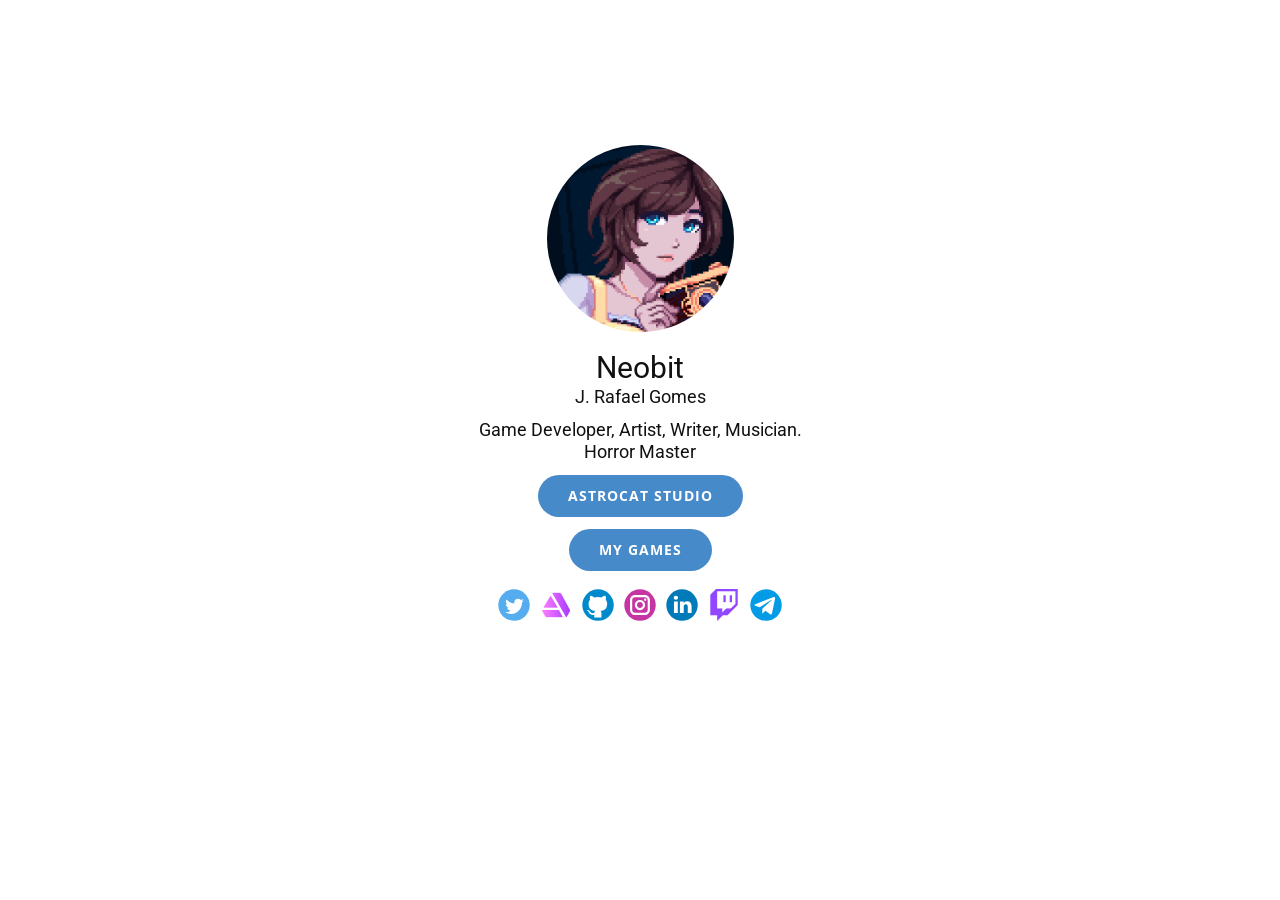
==== index.html @ a255faf1 "Filechange" ====
<!DOCTYPE html>
<html style="font-size: 16px;" lang="pt"><head>
    <meta name="viewport" content="width=device-width, initial-scale=1.0">
    <meta charset="utf-8">
    <meta name="keywords" content="">
    <meta name="description" content="">
    <title>Página 1</title>
    <link rel="stylesheet" href="stylesheet.css" media="screen">
<link rel="stylesheet" href="aboutme.css" media="screen">
    <script class="u-script" type="text/javascript" src="jquery.js" defer=""></script>
    <script class="u-script" type="text/javascript" src="stylesheet.js" defer=""></script>
    <meta name="generator" content="stylesheet 5.9.3, stylesheet.com">
    <link id="u-theme-google-font" rel="stylesheet" href="https://fonts.googleapis.com/css?family=Roboto:100,100i,300,300i,400,400i,500,500i,700,700i,900,900i|Open+Sans:300,300i,400,400i,500,500i,600,600i,700,700i,800,800i">
    
    
    <script type="application/ld+json">{
		"@context": "http://schema.org",
		"@type": "Organization",
		"name": ""
}</script>
    <meta name="theme-color" content="#478ac9">
    <meta property="og:title" content="Página 1">
    <meta property="og:type" content="website">
  <meta data-intl-tel-input-cdn-path="intlTelInput/"></head>
  <body class="u-body u-xl-mode" data-lang="pt">
    <section class="u-clearfix u-container-align-center u-section-1" id="sec-0160">
      <div class="u-clearfix u-sheet u-valign-middle u-sheet-1">
        <div class="u-align-center u-clearfix u-container-align-center u-group-elements u-valign-bottom u-group-elements-1">
          <img class="u-image u-image-circle u-image-1" src="/images/24.png" alt="" data-image-width="960" data-image-height="960">
          <h3 class="u-align-center u-text u-text-default u-text-1">Neobit</h3>
          <h6 class="u-align-center u-text u-text-default u-text-2">J. Rafael Gomes</h6>
          <h6 class="u-align-center u-text u-text-3">Game Developer, Artist, Writer, Musician.</h6>
          <h6 class="u-align-center u-text u-text-default u-text-4">Horror Master</h6>
          <a href="astrocatstudio.com.br" class="u-align-center u-btn u-btn-round u-button-style u-hover-palette-1-light-1 u-palette-1-base u-radius-50 u-btn-1">Astrocat studio</a>
          <a href="neobit.dev" class="u-align-center u-btn u-btn-round u-button-style u-hover-palette-1-light-1 u-palette-1-base u-radius-50 u-btn-2">my Games</a>
          <div class="u-social-icons u-spacing-10 u-social-icons-1">
            <a class="u-social-url" title="twitter" target="_blank" href="https://twitter.com/rafaneobit"><span class="u-icon u-social-icon u-social-twitter u-icon-1"><svg class="u-svg-link" preserveAspectRatio="xMidYMin slice" viewBox="0 0 112 112" style=""><use xmlns:xlink="http://www.w3.org/1999/xlink" xlink:href="#svg-3d95"></use></svg><svg class="u-svg-content" viewBox="0 0 112 112" x="0" y="0" id="svg-3d95"><circle fill="currentColor" class="st0" cx="56.1" cy="56.1" r="55"></circle><path fill="#FFFFFF" d="M83.8,47.3c0,0.6,0,1.2,0,1.7c0,17.7-13.5,38.2-38.2,38.2C38,87.2,31,85,25,81.2c1,0.1,2.1,0.2,3.2,0.2
c6.3,0,12.1-2.1,16.7-5.7c-5.9-0.1-10.8-4-12.5-9.3c0.8,0.2,1.7,0.2,2.5,0.2c1.2,0,2.4-0.2,3.5-0.5c-6.1-1.2-10.8-6.7-10.8-13.1
c0-0.1,0-0.1,0-0.2c1.8,1,3.9,1.6,6.1,1.7c-3.6-2.4-6-6.5-6-11.2c0-2.5,0.7-4.8,1.8-6.7c6.6,8.1,16.5,13.5,27.6,14
c-0.2-1-0.3-2-0.3-3.1c0-7.4,6-13.4,13.4-13.4c3.9,0,7.3,1.6,9.8,4.2c3.1-0.6,5.9-1.7,8.5-3.3c-1,3.1-3.1,5.8-5.9,7.4
c2.7-0.3,5.3-1,7.7-2.1C88.7,43,86.4,45.4,83.8,47.3z"></path></svg></span>
            </a>
            <a class="u-social-url" target="_blank" data-type="Custom" title="http://artstation.com/neobit" href="https://stylesheet.com"><span class="u-file-icon u-icon u-social-custom u-social-icon u-icon-2"><img src="/images/8535703.png" alt=""></span>
            </a>
            <a class="u-social-url" target="_blank" data-type="Github" title="github.com/neobit" href="https://stylesheet.com/pt/modelos-html"><span class="u-icon u-social-github u-social-icon u-icon-3"><svg class="u-svg-link" preserveAspectRatio="xMidYMin slice" viewBox="0 0 112 112" style=""><use xmlns:xlink="http://www.w3.org/1999/xlink" xlink:href="#svg-8a39"></use></svg><svg class="u-svg-content" viewBox="0 0 112 112" x="0" y="0" id="svg-8a39"><circle fill="currentColor" cx="56.1" cy="56.1" r="55"></circle><path fill="#FFFFFF" d="M88,51.3c0-5.5-1.9-10.2-5.3-13.7c0.6-1.3,2.3-6.5-0.5-13.5c0,0-4.2-1.4-14,5.3c-4.1-1.1-8.4-1.7-12.7-1.8
	c-4.3,0-8.7,0.6-12.7,1.8c-9.7-6.6-14-5.3-14-5.3c-2.8,7-1,12.2-0.5,13.5C25,41.2,23,45.7,23,51.3c0,19.6,11.9,23.9,23.3,25.2
	c-1.5,1.3-2.8,3.5-3.2,6.8c-3,1.3-10.2,3.6-14.9-4.3c0,0-2.7-4.9-7.8-5.3c0,0-5-0.1-0.4,3.1c0,0,3.3,1.6,5.6,7.5c0,0,3,9.1,17.2,6
	c0,4.3,0.1,8.3,0.1,9.5h25.2c0-1.7,0.1-7.2,0.1-14c0-4.7-1.7-7.9-3.4-9.4C76,75.2,88,70.9,88,51.3z"></path></svg></span>
            </a>
            <a class="u-social-url" title="instagram" target="_blank" href="https://instagram.com/rafaneobit"><span class="u-icon u-social-icon u-social-instagram u-icon-4"><svg class="u-svg-link" preserveAspectRatio="xMidYMin slice" viewBox="0 0 112 112" style=""><use xmlns:xlink="http://www.w3.org/1999/xlink" xlink:href="#svg-28dd"></use></svg><svg class="u-svg-content" viewBox="0 0 112 112" x="0" y="0" id="svg-28dd"><circle fill="currentColor" cx="56.1" cy="56.1" r="55"></circle><path fill="#FFFFFF" d="M55.9,38.2c-9.9,0-17.9,8-17.9,17.9C38,66,46,74,55.9,74c9.9,0,17.9-8,17.9-17.9C73.8,46.2,65.8,38.2,55.9,38.2
z M55.9,66.4c-5.7,0-10.3-4.6-10.3-10.3c-0.1-5.7,4.6-10.3,10.3-10.3c5.7,0,10.3,4.6,10.3,10.3C66.2,61.8,61.6,66.4,55.9,66.4z"></path><path fill="#FFFFFF" d="M74.3,33.5c-2.3,0-4.2,1.9-4.2,4.2s1.9,4.2,4.2,4.2s4.2-1.9,4.2-4.2S76.6,33.5,74.3,33.5z"></path><path fill="#FFFFFF" d="M73.1,21.3H38.6c-9.7,0-17.5,7.9-17.5,17.5v34.5c0,9.7,7.9,17.6,17.5,17.6h34.5c9.7,0,17.5-7.9,17.5-17.5V38.8
C90.6,29.1,82.7,21.3,73.1,21.3z M83,73.3c0,5.5-4.5,9.9-9.9,9.9H38.6c-5.5,0-9.9-4.5-9.9-9.9V38.8c0-5.5,4.5-9.9,9.9-9.9h34.5
c5.5,0,9.9,4.5,9.9,9.9V73.3z"></path></svg></span>
            </a>
            <a class="u-social-url" target="_blank" data-type="LinkedIn" title="LinkedIn.com/neobit" href="https://stylesheet.com/templates"><span class="u-icon u-social-icon u-social-linkedin u-icon-5"><svg class="u-svg-link" preserveAspectRatio="xMidYMin slice" viewBox="0 0 112 112" style=""><use xmlns:xlink="http://www.w3.org/1999/xlink" xlink:href="#svg-7c6b"></use></svg><svg class="u-svg-content" viewBox="0 0 112 112" x="0" y="0" id="svg-7c6b"><circle fill="currentColor" cx="56.1" cy="56.1" r="55"></circle><path fill="#FFFFFF" d="M41.3,83.7H27.9V43.4h13.4V83.7z M34.6,37.9L34.6,37.9c-4.6,0-7.5-3.1-7.5-7c0-4,3-7,7.6-7s7.4,3,7.5,7
      C42.2,34.8,39.2,37.9,34.6,37.9z M89.6,83.7H76.2V62.2c0-5.4-1.9-9.1-6.8-9.1c-3.7,0-5.9,2.5-6.9,4.9c-0.4,0.9-0.4,2.1-0.4,3.3v22.5
      H48.7c0,0,0.2-36.5,0-40.3h13.4v5.7c1.8-2.7,5-6.7,12.1-6.7c8.8,0,15.4,5.8,15.4,18.1V83.7z"></path></svg></span>
            </a>
            <a class="u-social-url" target="_blank" data-type="Custom" title="twitch.tv/neobit" href="https://stylesheet.com/ru/c/galereya-html-shablony"><span class="u-file-icon u-icon u-social-custom u-social-icon u-icon-6"><img src="/images/5968819.png" alt=""></span>
            </a>
            <a class="u-social-url" target="_blank" data-type="Telegram" title="https://t.me/neobitdev" href="https://stylesheet.com/k/university-website-templates"><span class="u-icon u-social-icon u-social-telegram u-icon-7"><svg class="u-svg-link" preserveAspectRatio="xMidYMin slice" viewBox="0 0 112 112" style=""><use xmlns:xlink="http://www.w3.org/1999/xlink" xlink:href="#svg-639d"></use></svg><svg class="u-svg-content" viewBox="0 0 112 112" x="0" y="0" id="svg-639d"><circle fill="currentColor" cx="56.1" cy="56.1" r="55"></circle><path fill="#FFFFFF" d="M18.4,53.2l64.7-24.9c3-1.1,5.6,0.7,4.7,5.3l0,0l-11,51.8c-0.8,3.7-3,4.6-6.1,2.8L53.9,75.8l-8.1,7.8
	c-0.9,0.9-1.7,1.6-3.4,1.6l1.2-17l31.1-28c1.4-1.2-0.3-1.9-2.1-0.7L34.2,63.7l-16.6-5.2C14,57.4,14,54.9,18.4,53.2L18.4,53.2z"></path></svg></span>
            </a>
          </div>
        </div>
      </div>
    </section>  
</body></html>
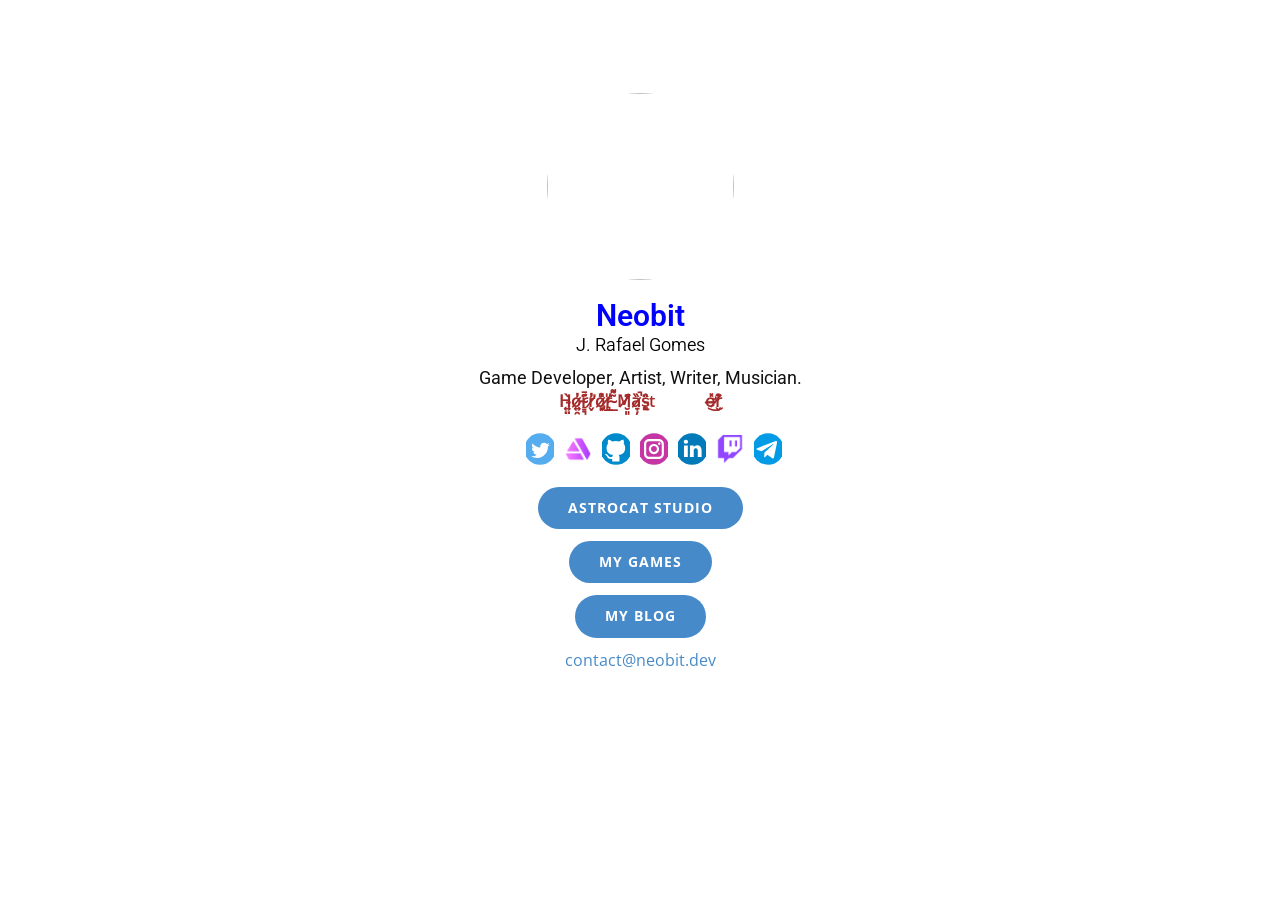
==== commit d2efe1d9: "Changes" ====
--- a/index.html
+++ b/index.html
@@ -4,13 +4,14 @@
     <meta charset="utf-8">
     <meta name="keywords" content="">
     <meta name="description" content="">
-    <title>Página 1</title>
+    <title>Rafael Gomes - About Me</title>
     <link rel="stylesheet" href="stylesheet.css" media="screen">
 <link rel="stylesheet" href="aboutme.css" media="screen">
     <script class="u-script" type="text/javascript" src="jquery.js" defer=""></script>
     <script class="u-script" type="text/javascript" src="stylesheet.js" defer=""></script>
     <meta name="generator" content="stylesheet 5.9.3, stylesheet.com">
     <link id="u-theme-google-font" rel="stylesheet" href="https://fonts.googleapis.com/css?family=Roboto:100,100i,300,300i,400,400i,500,500i,700,700i,900,900i|Open+Sans:300,300i,400,400i,500,500i,600,600i,700,700i,800,800i">
+    <link rel="icon" type="image/x-icon" href="/images/Neobit.svg">
     
     
     <script type="application/ld+json">{
@@ -19,20 +20,21 @@
 		"name": ""
 }</script>
     <meta name="theme-color" content="#478ac9">
-    <meta property="og:title" content="Página 1">
+    <meta property="og:title" content="Rafael Gomes - About Me">
     <meta property="og:type" content="website">
   <meta data-intl-tel-input-cdn-path="intlTelInput/"></head>
   <body class="u-body u-xl-mode" data-lang="pt">
     <section class="u-clearfix u-container-align-center u-section-1" id="sec-0160">
       <div class="u-clearfix u-sheet u-valign-middle u-sheet-1">
         <div class="u-align-center u-clearfix u-container-align-center u-group-elements u-valign-bottom u-group-elements-1">
-          <img class="u-image u-image-circle u-image-1" src="/images/24.png" alt="" data-image-width="960" data-image-height="960">
-          <h3 class="u-align-center u-text u-text-default u-text-1">Neobit</h3>
-          <h6 class="u-align-center u-text u-text-default u-text-2">J. Rafael Gomes</h6>
+          <img class="u-image u-image-circle u-image-1" src="/images/NeobitAvatar.gif" alt="" data-image-width="960" data-image-height="960">
+
+          <h3 class="u-align-center u-text u-text-default u-text-1" style="font-weight: 600; color: blue;">Neobit</h3>
+          <h6 class="u-align-center u-text u-text-default u-text-2" style="font-weight: 350; color: black;">J. Rafael Gomes</h6>
+
           <h6 class="u-align-center u-text u-text-3">Game Developer, Artist, Writer, Musician.</h6>
-          <h6 class="u-align-center u-text u-text-default u-text-4">Horror Master</h6>
-          <a href="astrocatstudio.com.br" class="u-align-center u-btn u-btn-round u-button-style u-hover-palette-1-light-1 u-palette-1-base u-radius-50 u-btn-1">Astrocat studio</a>
-          <a href="neobit.dev" class="u-align-center u-btn u-btn-round u-button-style u-hover-palette-1-light-1 u-palette-1-base u-radius-50 u-btn-2">my Games</a>
+          <a class="u-align-center u-text u-text-default u-text-4" target="_blank" href="https://neobit.dev" style="font-weight: 600; color: brown;">H̵͍̤̀o̷͍̯̓r̴͇͉͊̄r̷̬̓͘o̷̡͓̓̎r̸̲̻̎ ̴̲̃͌M̸̮͈͊ȁ̷̞̦̚ŝ̵̢̺̈t̸̗͖̽̾e̶̛̽͜r̸̬͒</h6>
+
           <div class="u-social-icons u-spacing-10 u-social-icons-1">
             <a class="u-social-url" title="twitter" target="_blank" href="https://twitter.com/rafaneobit"><span class="u-icon u-social-icon u-social-twitter u-icon-1"><svg class="u-svg-link" preserveAspectRatio="xMidYMin slice" viewBox="0 0 112 112" style=""><use xmlns:xlink="http://www.w3.org/1999/xlink" xlink:href="#svg-3d95"></use></svg><svg class="u-svg-content" viewBox="0 0 112 112" x="0" y="0" id="svg-3d95"><circle fill="currentColor" class="st0" cx="56.1" cy="56.1" r="55"></circle><path fill="#FFFFFF" d="M83.8,47.3c0,0.6,0,1.2,0,1.7c0,17.7-13.5,38.2-38.2,38.2C38,87.2,31,85,25,81.2c1,0.1,2.1,0.2,3.2,0.2
 c6.3,0,12.1-2.1,16.7-5.7c-5.9-0.1-10.8-4-12.5-9.3c0.8,0.2,1.7,0.2,2.5,0.2c1.2,0,2.4-0.2,3.5-0.5c-6.1-1.2-10.8-6.7-10.8-13.1
@@ -40,29 +42,36 @@
 c-0.2-1-0.3-2-0.3-3.1c0-7.4,6-13.4,13.4-13.4c3.9,0,7.3,1.6,9.8,4.2c3.1-0.6,5.9-1.7,8.5-3.3c-1,3.1-3.1,5.8-5.9,7.4
 c2.7-0.3,5.3-1,7.7-2.1C88.7,43,86.4,45.4,83.8,47.3z"></path></svg></span>
             </a>
-            <a class="u-social-url" target="_blank" data-type="Custom" title="http://artstation.com/neobit" href="https://stylesheet.com"><span class="u-file-icon u-icon u-social-custom u-social-icon u-icon-2"><img src="/images/8535703.png" alt=""></span>
+            <a class="u-social-url" target="_blank" data-type="Custom" title="Artstation" href="http://artstation.com/neobit"><span class="u-file-icon u-icon u-social-custom u-social-icon u-icon-2"><img src="/images/8535703.png" alt=""></span>
             </a>
-            <a class="u-social-url" target="_blank" data-type="Github" title="github.com/neobit" href="https://stylesheet.com/pt/modelos-html"><span class="u-icon u-social-github u-social-icon u-icon-3"><svg class="u-svg-link" preserveAspectRatio="xMidYMin slice" viewBox="0 0 112 112" style=""><use xmlns:xlink="http://www.w3.org/1999/xlink" xlink:href="#svg-8a39"></use></svg><svg class="u-svg-content" viewBox="0 0 112 112" x="0" y="0" id="svg-8a39"><circle fill="currentColor" cx="56.1" cy="56.1" r="55"></circle><path fill="#FFFFFF" d="M88,51.3c0-5.5-1.9-10.2-5.3-13.7c0.6-1.3,2.3-6.5-0.5-13.5c0,0-4.2-1.4-14,5.3c-4.1-1.1-8.4-1.7-12.7-1.8
+            <a class="u-social-url" target="_blank" data-type="Github" title="Github" href="https://github.com/neobit"><span class="u-icon u-social-github u-social-icon u-icon-3"><svg class="u-svg-link" preserveAspectRatio="xMidYMin slice" viewBox="0 0 112 112" style=""><use xmlns:xlink="http://www.w3.org/1999/xlink" xlink:href="#svg-8a39"></use></svg><svg class="u-svg-content" viewBox="0 0 112 112" x="0" y="0" id="svg-8a39"><circle fill="currentColor" cx="56.1" cy="56.1" r="55"></circle><path fill="#FFFFFF" d="M88,51.3c0-5.5-1.9-10.2-5.3-13.7c0.6-1.3,2.3-6.5-0.5-13.5c0,0-4.2-1.4-14,5.3c-4.1-1.1-8.4-1.7-12.7-1.8
 	c-4.3,0-8.7,0.6-12.7,1.8c-9.7-6.6-14-5.3-14-5.3c-2.8,7-1,12.2-0.5,13.5C25,41.2,23,45.7,23,51.3c0,19.6,11.9,23.9,23.3,25.2
 	c-1.5,1.3-2.8,3.5-3.2,6.8c-3,1.3-10.2,3.6-14.9-4.3c0,0-2.7-4.9-7.8-5.3c0,0-5-0.1-0.4,3.1c0,0,3.3,1.6,5.6,7.5c0,0,3,9.1,17.2,6
 	c0,4.3,0.1,8.3,0.1,9.5h25.2c0-1.7,0.1-7.2,0.1-14c0-4.7-1.7-7.9-3.4-9.4C76,75.2,88,70.9,88,51.3z"></path></svg></span>
             </a>
-            <a class="u-social-url" title="instagram" target="_blank" href="https://instagram.com/rafaneobit"><span class="u-icon u-social-icon u-social-instagram u-icon-4"><svg class="u-svg-link" preserveAspectRatio="xMidYMin slice" viewBox="0 0 112 112" style=""><use xmlns:xlink="http://www.w3.org/1999/xlink" xlink:href="#svg-28dd"></use></svg><svg class="u-svg-content" viewBox="0 0 112 112" x="0" y="0" id="svg-28dd"><circle fill="currentColor" cx="56.1" cy="56.1" r="55"></circle><path fill="#FFFFFF" d="M55.9,38.2c-9.9,0-17.9,8-17.9,17.9C38,66,46,74,55.9,74c9.9,0,17.9-8,17.9-17.9C73.8,46.2,65.8,38.2,55.9,38.2
+            <a class="u-social-url" title="Instagram" target="_blank" href="https://instagram.com/rafaneobit"><span class="u-icon u-social-icon u-social-instagram u-icon-4"><svg class="u-svg-link" preserveAspectRatio="xMidYMin slice" viewBox="0 0 112 112" style=""><use xmlns:xlink="http://www.w3.org/1999/xlink" xlink:href="#svg-28dd"></use></svg><svg class="u-svg-content" viewBox="0 0 112 112" x="0" y="0" id="svg-28dd"><circle fill="currentColor" cx="56.1" cy="56.1" r="55"></circle><path fill="#FFFFFF" d="M55.9,38.2c-9.9,0-17.9,8-17.9,17.9C38,66,46,74,55.9,74c9.9,0,17.9-8,17.9-17.9C73.8,46.2,65.8,38.2,55.9,38.2
 z M55.9,66.4c-5.7,0-10.3-4.6-10.3-10.3c-0.1-5.7,4.6-10.3,10.3-10.3c5.7,0,10.3,4.6,10.3,10.3C66.2,61.8,61.6,66.4,55.9,66.4z"></path><path fill="#FFFFFF" d="M74.3,33.5c-2.3,0-4.2,1.9-4.2,4.2s1.9,4.2,4.2,4.2s4.2-1.9,4.2-4.2S76.6,33.5,74.3,33.5z"></path><path fill="#FFFFFF" d="M73.1,21.3H38.6c-9.7,0-17.5,7.9-17.5,17.5v34.5c0,9.7,7.9,17.6,17.5,17.6h34.5c9.7,0,17.5-7.9,17.5-17.5V38.8
 C90.6,29.1,82.7,21.3,73.1,21.3z M83,73.3c0,5.5-4.5,9.9-9.9,9.9H38.6c-5.5,0-9.9-4.5-9.9-9.9V38.8c0-5.5,4.5-9.9,9.9-9.9h34.5
 c5.5,0,9.9,4.5,9.9,9.9V73.3z"></path></svg></span>
             </a>
-            <a class="u-social-url" target="_blank" data-type="LinkedIn" title="LinkedIn.com/neobit" href="https://stylesheet.com/templates"><span class="u-icon u-social-icon u-social-linkedin u-icon-5"><svg class="u-svg-link" preserveAspectRatio="xMidYMin slice" viewBox="0 0 112 112" style=""><use xmlns:xlink="http://www.w3.org/1999/xlink" xlink:href="#svg-7c6b"></use></svg><svg class="u-svg-content" viewBox="0 0 112 112" x="0" y="0" id="svg-7c6b"><circle fill="currentColor" cx="56.1" cy="56.1" r="55"></circle><path fill="#FFFFFF" d="M41.3,83.7H27.9V43.4h13.4V83.7z M34.6,37.9L34.6,37.9c-4.6,0-7.5-3.1-7.5-7c0-4,3-7,7.6-7s7.4,3,7.5,7
+            <a class="u-social-url" target="_blank" data-type="LinkedIn" title="LinkedIn" href="https://LinkedIn.com/neobit"><span class="u-icon u-social-icon u-social-linkedin u-icon-5"><svg class="u-svg-link" preserveAspectRatio="xMidYMin slice" viewBox="0 0 112 112" style=""><use xmlns:xlink="http://www.w3.org/1999/xlink" xlink:href="#svg-7c6b"></use></svg><svg class="u-svg-content" viewBox="0 0 112 112" x="0" y="0" id="svg-7c6b"><circle fill="currentColor" cx="56.1" cy="56.1" r="55"></circle><path fill="#FFFFFF" d="M41.3,83.7H27.9V43.4h13.4V83.7z M34.6,37.9L34.6,37.9c-4.6,0-7.5-3.1-7.5-7c0-4,3-7,7.6-7s7.4,3,7.5,7
       C42.2,34.8,39.2,37.9,34.6,37.9z M89.6,83.7H76.2V62.2c0-5.4-1.9-9.1-6.8-9.1c-3.7,0-5.9,2.5-6.9,4.9c-0.4,0.9-0.4,2.1-0.4,3.3v22.5
       H48.7c0,0,0.2-36.5,0-40.3h13.4v5.7c1.8-2.7,5-6.7,12.1-6.7c8.8,0,15.4,5.8,15.4,18.1V83.7z"></path></svg></span>
             </a>
-            <a class="u-social-url" target="_blank" data-type="Custom" title="twitch.tv/neobit" href="https://stylesheet.com/ru/c/galereya-html-shablony"><span class="u-file-icon u-icon u-social-custom u-social-icon u-icon-6"><img src="/images/5968819.png" alt=""></span>
+            <a class="u-social-url" target="_blank" data-type="Custom" title="Twitch" href="https://twitch.tv/neobit"><span class="u-file-icon u-icon u-social-custom u-social-icon u-icon-6"><img src="/images/5968819.png" alt=""></span>
             </a>
-            <a class="u-social-url" target="_blank" data-type="Telegram" title="https://t.me/neobitdev" href="https://stylesheet.com/k/university-website-templates"><span class="u-icon u-social-icon u-social-telegram u-icon-7"><svg class="u-svg-link" preserveAspectRatio="xMidYMin slice" viewBox="0 0 112 112" style=""><use xmlns:xlink="http://www.w3.org/1999/xlink" xlink:href="#svg-639d"></use></svg><svg class="u-svg-content" viewBox="0 0 112 112" x="0" y="0" id="svg-639d"><circle fill="currentColor" cx="56.1" cy="56.1" r="55"></circle><path fill="#FFFFFF" d="M18.4,53.2l64.7-24.9c3-1.1,5.6,0.7,4.7,5.3l0,0l-11,51.8c-0.8,3.7-3,4.6-6.1,2.8L53.9,75.8l-8.1,7.8
+            <a class="u-social-url" target="_blank" data-type="Telegram" title="Telegram" href="https://t.me/neobitdev"><span class="u-icon u-social-icon u-social-telegram u-icon-7"><svg class="u-svg-link" preserveAspectRatio="xMidYMin slice" viewBox="0 0 112 112" style=""><use xmlns:xlink="http://www.w3.org/1999/xlink" xlink:href="#svg-639d"></use></svg><svg class="u-svg-content" viewBox="0 0 112 112" x="0" y="0" id="svg-639d"><circle fill="currentColor" cx="56.1" cy="56.1" r="55"></circle><path fill="#FFFFFF" d="M18.4,53.2l64.7-24.9c3-1.1,5.6,0.7,4.7,5.3l0,0l-11,51.8c-0.8,3.7-3,4.6-6.1,2.8L53.9,75.8l-8.1,7.8
 	c-0.9,0.9-1.7,1.6-3.4,1.6l1.2-17l31.1-28c1.4-1.2-0.3-1.9-2.1-0.7L34.2,63.7l-16.6-5.2C14,57.4,14,54.9,18.4,53.2L18.4,53.2z"></path></svg></span>
             </a>
           </div>
+
+          <a href="" style="padding-top: 10px;"></a>
+          <a href="http://astrocatstudio.com.br" target="_blank" class="u-align-center u-btn u-btn-round u-button-style u-hover-palette-1-light-1 u-palette-1-base u-radius-50 u-btn-1">Astrocat studio</a>
+          <a href="http://neobit.dev" target="_blank" class="u-align-center u-btn u-btn-round u-button-style u-hover-palette-1-light-1 u-palette-1-base u-radius-50 u-btn-2">my Games</a>
+          <a href="https://blog.neobit.dev/" target="_blank" class="u-align-center u-btn u-btn-round u-button-style u-hover-palette-1-light-1 u-palette-1-base u-radius-50 u-btn-2">My blog</a>
+
+          <a href="mailto:contact@neobit.dev" style="padding-top: 10px;">contact@neobit.dev</a>
         </div>
       </div>
-    </section>  
+    </section>
 </body></html>
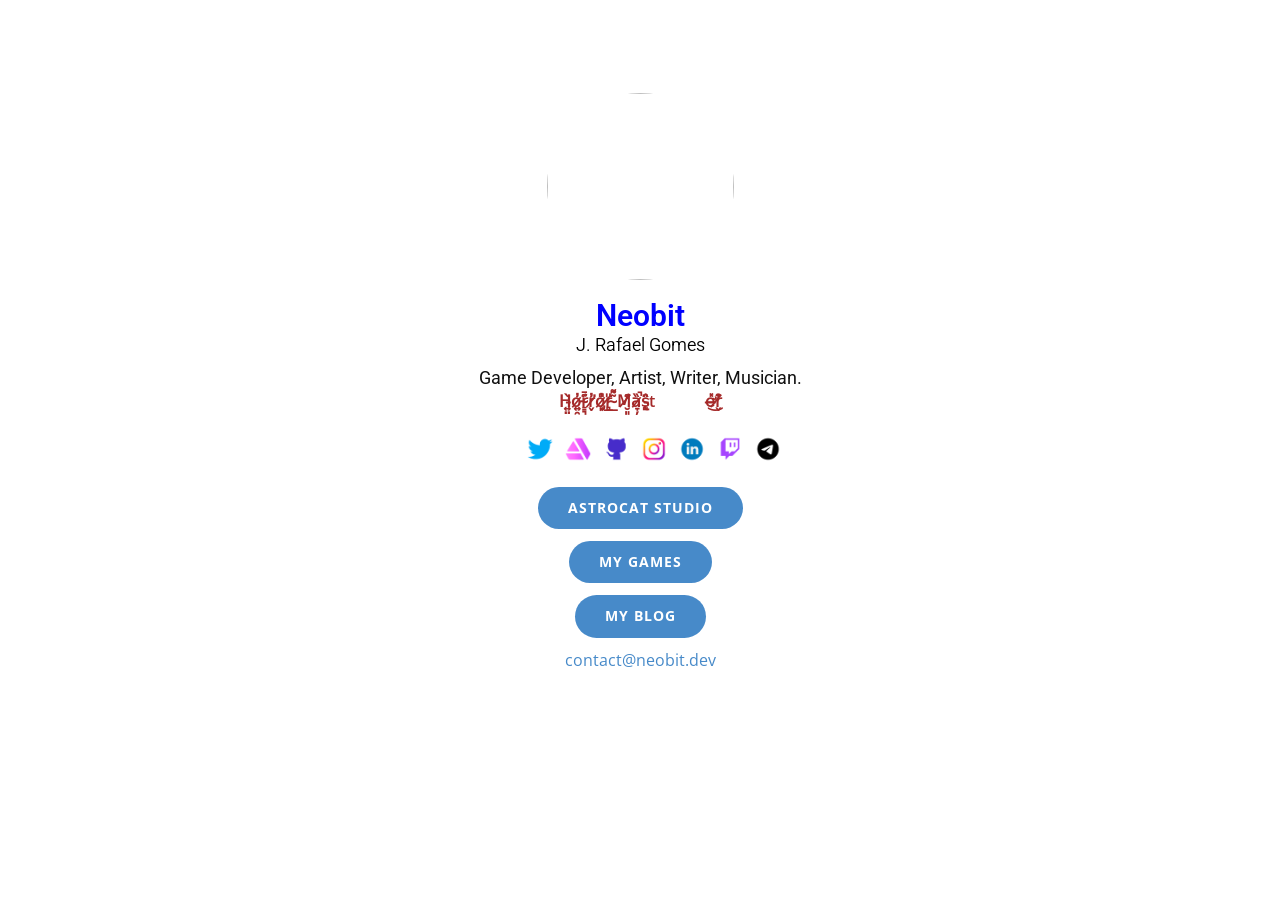
==== commit 7d60333e: "Icons Changes" ====
--- a/index.html
+++ b/index.html
@@ -1,28 +1,14 @@
 <!DOCTYPE html>
-<html style="font-size: 16px;" lang="pt"><head>
+  <html style="font-size: 16px;" lang="pt"><head>
     <meta name="viewport" content="width=device-width, initial-scale=1.0">
     <meta charset="utf-8">
-    <meta name="keywords" content="">
-    <meta name="description" content="">
     <title>Rafael Gomes - About Me</title>
     <link rel="stylesheet" href="stylesheet.css" media="screen">
-<link rel="stylesheet" href="aboutme.css" media="screen">
-    <script class="u-script" type="text/javascript" src="jquery.js" defer=""></script>
-    <script class="u-script" type="text/javascript" src="stylesheet.js" defer=""></script>
+    <link rel="stylesheet" href="aboutme.css" media="screen">
     <meta name="generator" content="stylesheet 5.9.3, stylesheet.com">
     <link id="u-theme-google-font" rel="stylesheet" href="https://fonts.googleapis.com/css?family=Roboto:100,100i,300,300i,400,400i,500,500i,700,700i,900,900i|Open+Sans:300,300i,400,400i,500,500i,600,600i,700,700i,800,800i">
     <link rel="icon" type="image/x-icon" href="/images/Neobit.svg">
-    
-    
-    <script type="application/ld+json">{
-		"@context": "http://schema.org",
-		"@type": "Organization",
-		"name": ""
-}</script>
-    <meta name="theme-color" content="#478ac9">
     <meta property="og:title" content="Rafael Gomes - About Me">
-    <meta property="og:type" content="website">
-  <meta data-intl-tel-input-cdn-path="intlTelInput/"></head>
   <body class="u-body u-xl-mode" data-lang="pt">
     <section class="u-clearfix u-container-align-center u-section-1" id="sec-0160">
       <div class="u-clearfix u-sheet u-valign-middle u-sheet-1">
@@ -36,32 +22,19 @@
           <a class="u-align-center u-text u-text-default u-text-4" target="_blank" href="https://neobit.dev" style="font-weight: 600; color: brown;">H̵͍̤̀o̷͍̯̓r̴͇͉͊̄r̷̬̓͘o̷̡͓̓̎r̸̲̻̎ ̴̲̃͌M̸̮͈͊ȁ̷̞̦̚ŝ̵̢̺̈t̸̗͖̽̾e̶̛̽͜r̸̬͒</h6>
 
           <div class="u-social-icons u-spacing-10 u-social-icons-1">
-            <a class="u-social-url" title="twitter" target="_blank" href="https://twitter.com/rafaneobit"><span class="u-icon u-social-icon u-social-twitter u-icon-1"><svg class="u-svg-link" preserveAspectRatio="xMidYMin slice" viewBox="0 0 112 112" style=""><use xmlns:xlink="http://www.w3.org/1999/xlink" xlink:href="#svg-3d95"></use></svg><svg class="u-svg-content" viewBox="0 0 112 112" x="0" y="0" id="svg-3d95"><circle fill="currentColor" class="st0" cx="56.1" cy="56.1" r="55"></circle><path fill="#FFFFFF" d="M83.8,47.3c0,0.6,0,1.2,0,1.7c0,17.7-13.5,38.2-38.2,38.2C38,87.2,31,85,25,81.2c1,0.1,2.1,0.2,3.2,0.2
-c6.3,0,12.1-2.1,16.7-5.7c-5.9-0.1-10.8-4-12.5-9.3c0.8,0.2,1.7,0.2,2.5,0.2c1.2,0,2.4-0.2,3.5-0.5c-6.1-1.2-10.8-6.7-10.8-13.1
-c0-0.1,0-0.1,0-0.2c1.8,1,3.9,1.6,6.1,1.7c-3.6-2.4-6-6.5-6-11.2c0-2.5,0.7-4.8,1.8-6.7c6.6,8.1,16.5,13.5,27.6,14
-c-0.2-1-0.3-2-0.3-3.1c0-7.4,6-13.4,13.4-13.4c3.9,0,7.3,1.6,9.8,4.2c3.1-0.6,5.9-1.7,8.5-3.3c-1,3.1-3.1,5.8-5.9,7.4
-c2.7-0.3,5.3-1,7.7-2.1C88.7,43,86.4,45.4,83.8,47.3z"></path></svg></span>
+            <a class="u-social-url" target="_blank" data-type="Custom" title="twitter" href="https://twitter.com/rafaneobit"><span class="u-file-icon u-icon u-social-custom u-social-icon u-icon-2"><img src="/images/twitter.png" alt=""></span>
             </a>
             <a class="u-social-url" target="_blank" data-type="Custom" title="Artstation" href="http://artstation.com/neobit"><span class="u-file-icon u-icon u-social-custom u-social-icon u-icon-2"><img src="/images/8535703.png" alt=""></span>
             </a>
-            <a class="u-social-url" target="_blank" data-type="Github" title="Github" href="https://github.com/neobit"><span class="u-icon u-social-github u-social-icon u-icon-3"><svg class="u-svg-link" preserveAspectRatio="xMidYMin slice" viewBox="0 0 112 112" style=""><use xmlns:xlink="http://www.w3.org/1999/xlink" xlink:href="#svg-8a39"></use></svg><svg class="u-svg-content" viewBox="0 0 112 112" x="0" y="0" id="svg-8a39"><circle fill="currentColor" cx="56.1" cy="56.1" r="55"></circle><path fill="#FFFFFF" d="M88,51.3c0-5.5-1.9-10.2-5.3-13.7c0.6-1.3,2.3-6.5-0.5-13.5c0,0-4.2-1.4-14,5.3c-4.1-1.1-8.4-1.7-12.7-1.8
-	c-4.3,0-8.7,0.6-12.7,1.8c-9.7-6.6-14-5.3-14-5.3c-2.8,7-1,12.2-0.5,13.5C25,41.2,23,45.7,23,51.3c0,19.6,11.9,23.9,23.3,25.2
-	c-1.5,1.3-2.8,3.5-3.2,6.8c-3,1.3-10.2,3.6-14.9-4.3c0,0-2.7-4.9-7.8-5.3c0,0-5-0.1-0.4,3.1c0,0,3.3,1.6,5.6,7.5c0,0,3,9.1,17.2,6
-	c0,4.3,0.1,8.3,0.1,9.5h25.2c0-1.7,0.1-7.2,0.1-14c0-4.7-1.7-7.9-3.4-9.4C76,75.2,88,70.9,88,51.3z"></path></svg></span>
+            <a class="u-social-url" target="_blank" data-type="Github" title="Github" href="https://github.com/neobit"><span class="u-file-icon u-icon u-social-custom u-social-icon u-icon-2"><img src="/images/github.png" alt=""></span>
             </a>
-            <a class="u-social-url" title="Instagram" target="_blank" href="https://instagram.com/rafaneobit"><span class="u-icon u-social-icon u-social-instagram u-icon-4"><svg class="u-svg-link" preserveAspectRatio="xMidYMin slice" viewBox="0 0 112 112" style=""><use xmlns:xlink="http://www.w3.org/1999/xlink" xlink:href="#svg-28dd"></use></svg><svg class="u-svg-content" viewBox="0 0 112 112" x="0" y="0" id="svg-28dd"><circle fill="currentColor" cx="56.1" cy="56.1" r="55"></circle><path fill="#FFFFFF" d="M55.9,38.2c-9.9,0-17.9,8-17.9,17.9C38,66,46,74,55.9,74c9.9,0,17.9-8,17.9-17.9C73.8,46.2,65.8,38.2,55.9,38.2
-z M55.9,66.4c-5.7,0-10.3-4.6-10.3-10.3c-0.1-5.7,4.6-10.3,10.3-10.3c5.7,0,10.3,4.6,10.3,10.3C66.2,61.8,61.6,66.4,55.9,66.4z"></path><path fill="#FFFFFF" d="M74.3,33.5c-2.3,0-4.2,1.9-4.2,4.2s1.9,4.2,4.2,4.2s4.2-1.9,4.2-4.2S76.6,33.5,74.3,33.5z"></path><path fill="#FFFFFF" d="M73.1,21.3H38.6c-9.7,0-17.5,7.9-17.5,17.5v34.5c0,9.7,7.9,17.6,17.5,17.6h34.5c9.7,0,17.5-7.9,17.5-17.5V38.8
-C90.6,29.1,82.7,21.3,73.1,21.3z M83,73.3c0,5.5-4.5,9.9-9.9,9.9H38.6c-5.5,0-9.9-4.5-9.9-9.9V38.8c0-5.5,4.5-9.9,9.9-9.9h34.5
-c5.5,0,9.9,4.5,9.9,9.9V73.3z"></path></svg></span>
+            <a class="u-social-url" target="_blank" data-type="Instagram" title="Instagram" href="https://instagram.com/rafaneobit"><span class="u-file-icon u-icon u-social-custom u-social-icon u-icon-2"><img src="/images/instagram.png" alt=""></span>
             </a>
-            <a class="u-social-url" target="_blank" data-type="LinkedIn" title="LinkedIn" href="https://LinkedIn.com/neobit"><span class="u-icon u-social-icon u-social-linkedin u-icon-5"><svg class="u-svg-link" preserveAspectRatio="xMidYMin slice" viewBox="0 0 112 112" style=""><use xmlns:xlink="http://www.w3.org/1999/xlink" xlink:href="#svg-7c6b"></use></svg><svg class="u-svg-content" viewBox="0 0 112 112" x="0" y="0" id="svg-7c6b"><circle fill="currentColor" cx="56.1" cy="56.1" r="55"></circle><path fill="#FFFFFF" d="M41.3,83.7H27.9V43.4h13.4V83.7z M34.6,37.9L34.6,37.9c-4.6,0-7.5-3.1-7.5-7c0-4,3-7,7.6-7s7.4,3,7.5,7
-      C42.2,34.8,39.2,37.9,34.6,37.9z M89.6,83.7H76.2V62.2c0-5.4-1.9-9.1-6.8-9.1c-3.7,0-5.9,2.5-6.9,4.9c-0.4,0.9-0.4,2.1-0.4,3.3v22.5
-      H48.7c0,0,0.2-36.5,0-40.3h13.4v5.7c1.8-2.7,5-6.7,12.1-6.7c8.8,0,15.4,5.8,15.4,18.1V83.7z"></path></svg></span>
+            <a class="u-social-url" target="_blank" data-type="LinkedIn" title="LinkedIn" href="https://LinkedIn.com/neobit"><span class="u-file-icon u-icon u-social-custom u-social-icon u-icon-2"><img src="/images/linkedin.png" alt=""></span>
             </a>
             <a class="u-social-url" target="_blank" data-type="Custom" title="Twitch" href="https://twitch.tv/neobit"><span class="u-file-icon u-icon u-social-custom u-social-icon u-icon-6"><img src="/images/5968819.png" alt=""></span>
             </a>
-            <a class="u-social-url" target="_blank" data-type="Telegram" title="Telegram" href="https://t.me/neobitdev"><span class="u-icon u-social-icon u-social-telegram u-icon-7"><svg class="u-svg-link" preserveAspectRatio="xMidYMin slice" viewBox="0 0 112 112" style=""><use xmlns:xlink="http://www.w3.org/1999/xlink" xlink:href="#svg-639d"></use></svg><svg class="u-svg-content" viewBox="0 0 112 112" x="0" y="0" id="svg-639d"><circle fill="currentColor" cx="56.1" cy="56.1" r="55"></circle><path fill="#FFFFFF" d="M18.4,53.2l64.7-24.9c3-1.1,5.6,0.7,4.7,5.3l0,0l-11,51.8c-0.8,3.7-3,4.6-6.1,2.8L53.9,75.8l-8.1,7.8
-	c-0.9,0.9-1.7,1.6-3.4,1.6l1.2-17l31.1-28c1.4-1.2-0.3-1.9-2.1-0.7L34.2,63.7l-16.6-5.2C14,57.4,14,54.9,18.4,53.2L18.4,53.2z"></path></svg></span>
+            <a class="u-social-url" target="_blank" data-type="Telegram" title="Telegram" href="https://t.me/neobitdev"><span class="u-file-icon u-icon u-social-custom u-social-icon u-icon-2"><img src="/images/telegram.png" alt=""></span>
             </a>
           </div>
 
@@ -74,4 +47,5 @@
         </div>
       </div>
     </section>
-</body></html>
+</body>
+</html>
